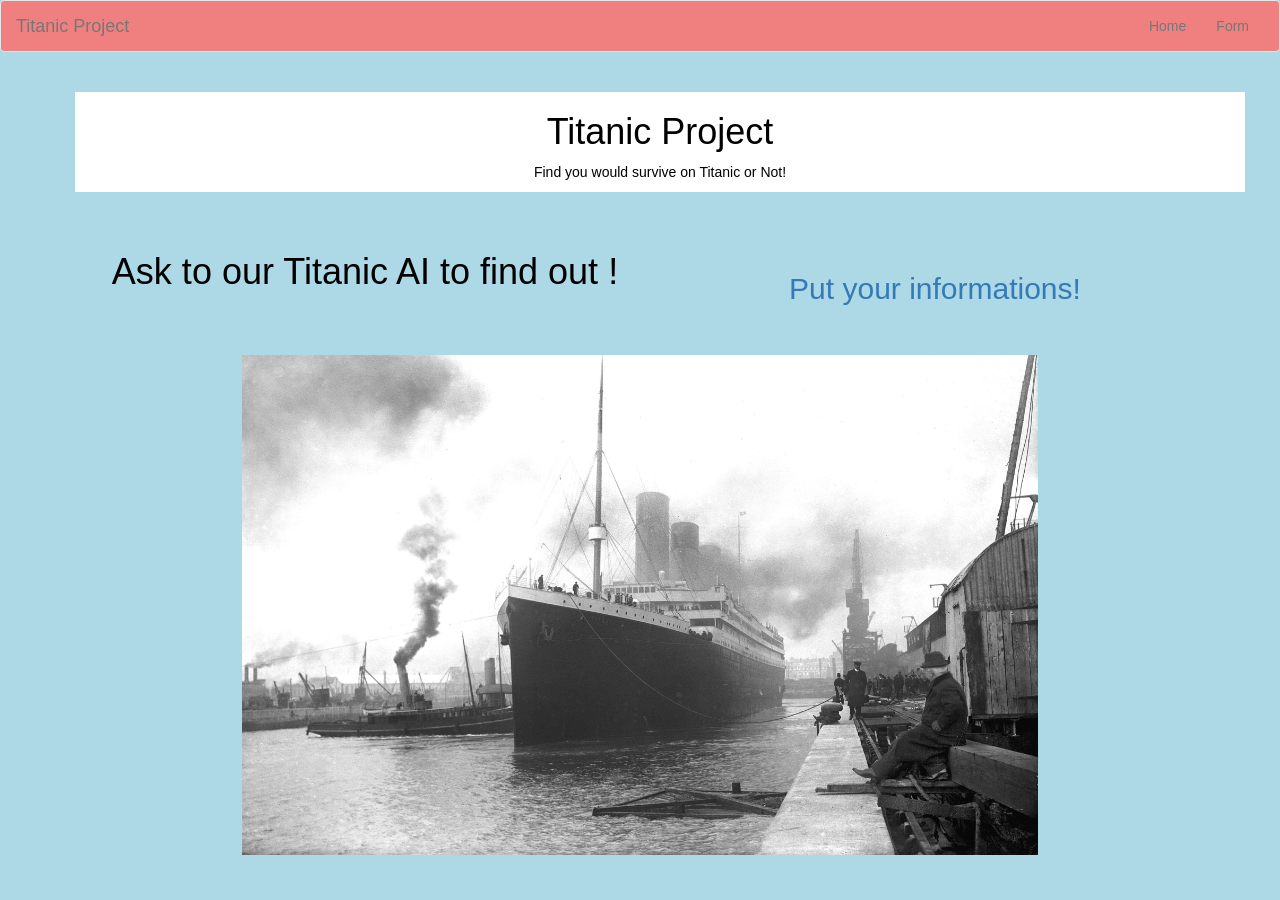
==== templates/index.html @ 428ba344 "navbars added" ====
<!DOCTYPE html>
<html lang="en">

<head>
    <meta charset="UTF-8">
    <link rel="stylesheet" href="../static/styles/reset.css">
    <link rel="stylesheet" href="https://maxcdn.bootstrapcdn.com/bootstrap/3.3.7/css/bootstrap.min.css" integrity="sha384-BVYiiSIFeK1dGmJRAkycuHAHRg32OmUcww7on3RYdg4Va+PmSTsz/K68vbdEjh4u" crossorigin="anonymous">
    <link rel="stylesheet" href="../static/styles/style.css">
    <meta name="viewport" content="width=device-width, initial-scale=1.0">
    <meta http-equiv="X-UA-Compatible" content="ie=edge">
    <title>Titanic Project</title>
    
</head>

<body style="background: lightblue; color: Black">

        <nav class="navbar navbar-default" id="navbar">
                <div class="container-fluid">
                  <!-- Brand and toggle get grouped for better mobile display -->
                  <div class="navbar-header">
                    <button type="button" class="navbar-toggle collapsed" data-toggle="collapse" data-target="#bs-example-navbar-collapse-1" aria-expanded="false">
                      
                      <span class="icon-bar"></span>
                      <span class="icon-bar"></span>
                      <span class="icon-bar"></span>
                    </button>
                    <a class="navbar-brand" href="/">Titanic Project</a>
              
                  </div>
              
                  <!-- Collect the nav links, forms, and other content for toggling -->
                  <div class="collapse navbar-collapse" id="bs-example-navbar-collapse-1">
                    <ul class="nav navbar-nav navbar-right">
                      <li><a href="/">Home</a></li>
                      <li><a href="/send">Form</a></li>

                    </ul>
                  </div><!-- /.navbar-collapse -->
                </div><!-- /.container-fluid -->
              </nav>


    <div class="container">

    <div class="row" id="firstRow">
        <div class="col-xs-12 col-sm-12 col-md-12 col-lg-12" style="background: white; text-align: center; margin:20px"  >
            <h1>Titanic Project</h1>
            <p>Find you would survive on Titanic or Not!</p>
        </div>
    </div>
       
    <div class="row" id="secondRow" style="text-align: center; margin:20px">
        <div class="col-xs-12 col-sm-12 col-md-6 col-lg-6" >
                <h1>Ask to our Titanic AI to find out !</h1>
                
        </div>
        <div class="col-xs-12 col-sm-12 col-md-6 col-lg-6">
                <div class="col-md-12" style="text-align: center; margin:20px">
                        <h2><a href="/send">Put your informations!</a></h2>
                </div>
        </div>
    </div>

    

        <div class="row" id="thirdRow" style="text-align: center">
                <div class="col-xs-12 col-sm-12 col-md-12 col-lg-12 " style="text-align: center">
                <img src="../static/images/Titanic_1.jpg" alt="Titanic" style="height: 500px">
                </div>
        </div>

        
    </div>

    <script src="https://cdn.plot.ly/plotly-latest.min.js"></script>
    <script src="{{ url_for('static', filename='js/app.js') }}"></script>
</body>

</html>
---- static/styles/style.css ----
.navbar{
    background: lightcoral;
}
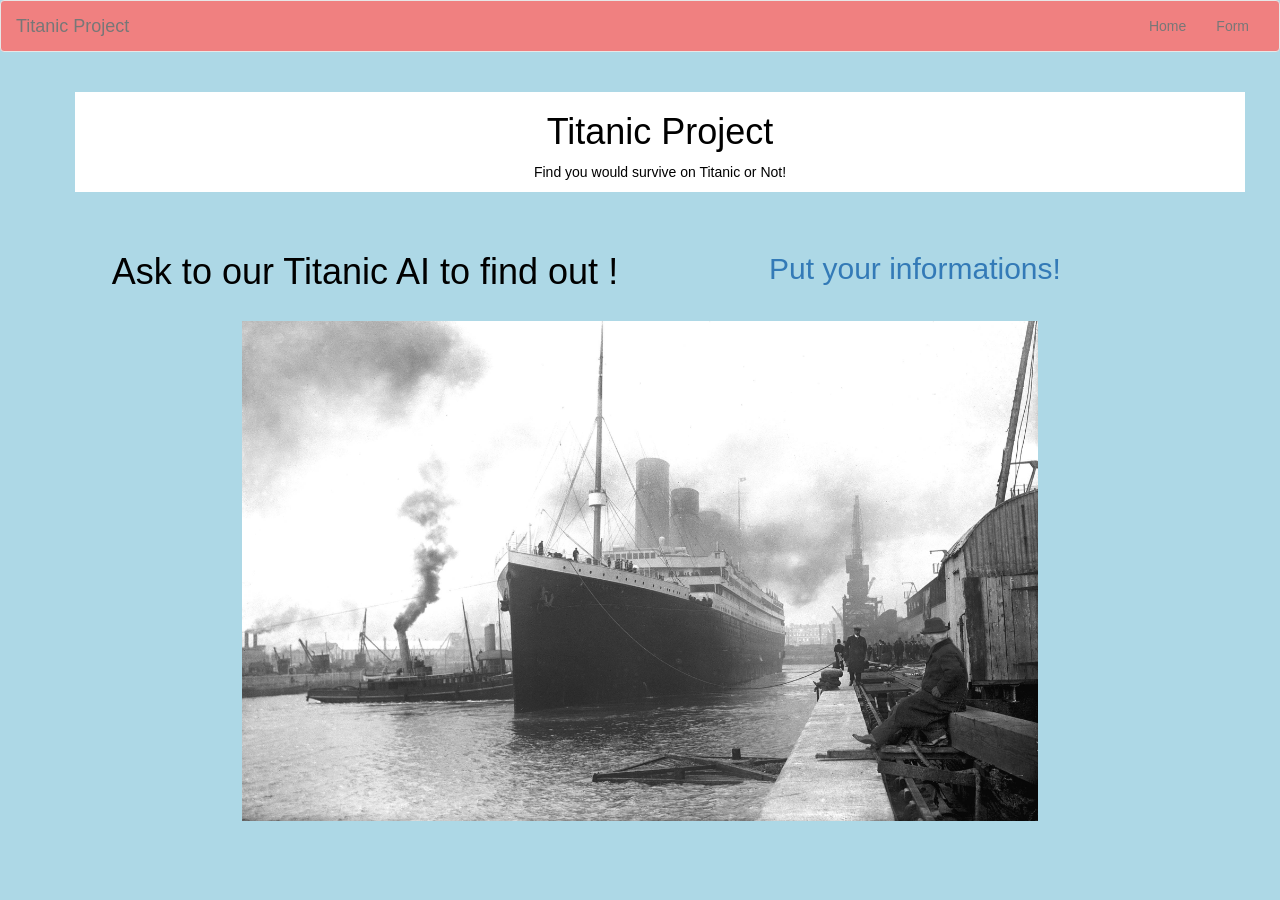
==== commit 94768e9b: "bootstrap added" ====
--- a/templates/index.html
+++ b/templates/index.html
@@ -55,9 +55,8 @@
                 
         </div>
         <div class="col-xs-12 col-sm-12 col-md-6 col-lg-6">
-                <div class="col-md-12" style="text-align: center; margin:20px">
-                        <h2><a href="/send">Put your informations!</a></h2>
-                </div>
+                <h2><a href="/send">Put your informations!</a></h2>
+                
         </div>
     </div>
 
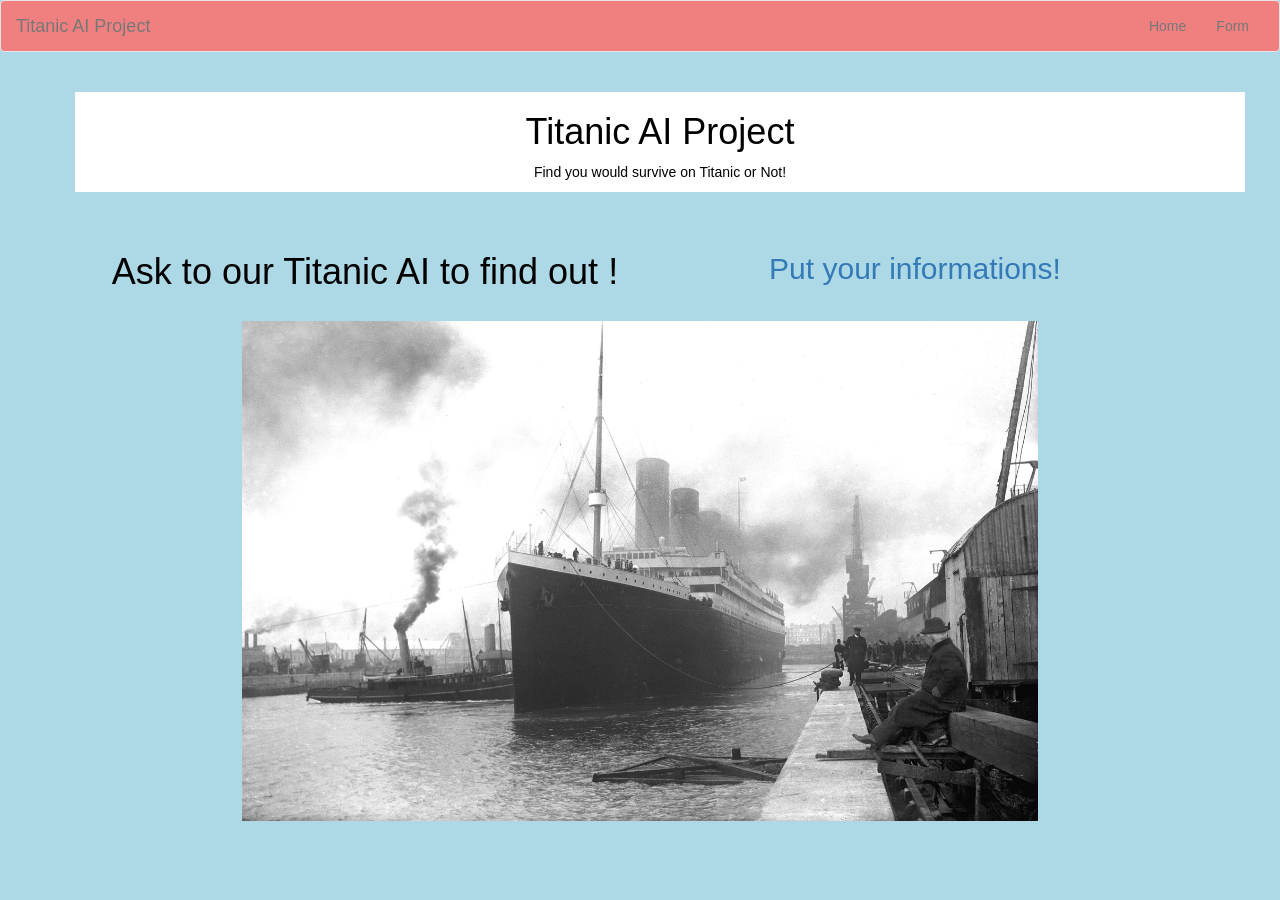
==== commit a7a1592d: "send form arranged" ====
--- a/templates/index.html
+++ b/templates/index.html
@@ -24,7 +24,7 @@
                       <span class="icon-bar"></span>
                       <span class="icon-bar"></span>
                     </button>
-                    <a class="navbar-brand" href="/">Titanic Project</a>
+                    <a class="navbar-brand" href="/">Titanic AI Project</a>
               
                   </div>
               
@@ -44,7 +44,7 @@
 
     <div class="row" id="firstRow">
         <div class="col-xs-12 col-sm-12 col-md-12 col-lg-12" style="background: white; text-align: center; margin:20px"  >
-            <h1>Titanic Project</h1>
+            <h1>Titanic AI Project</h1>
             <p>Find you would survive on Titanic or Not!</p>
         </div>
     </div>
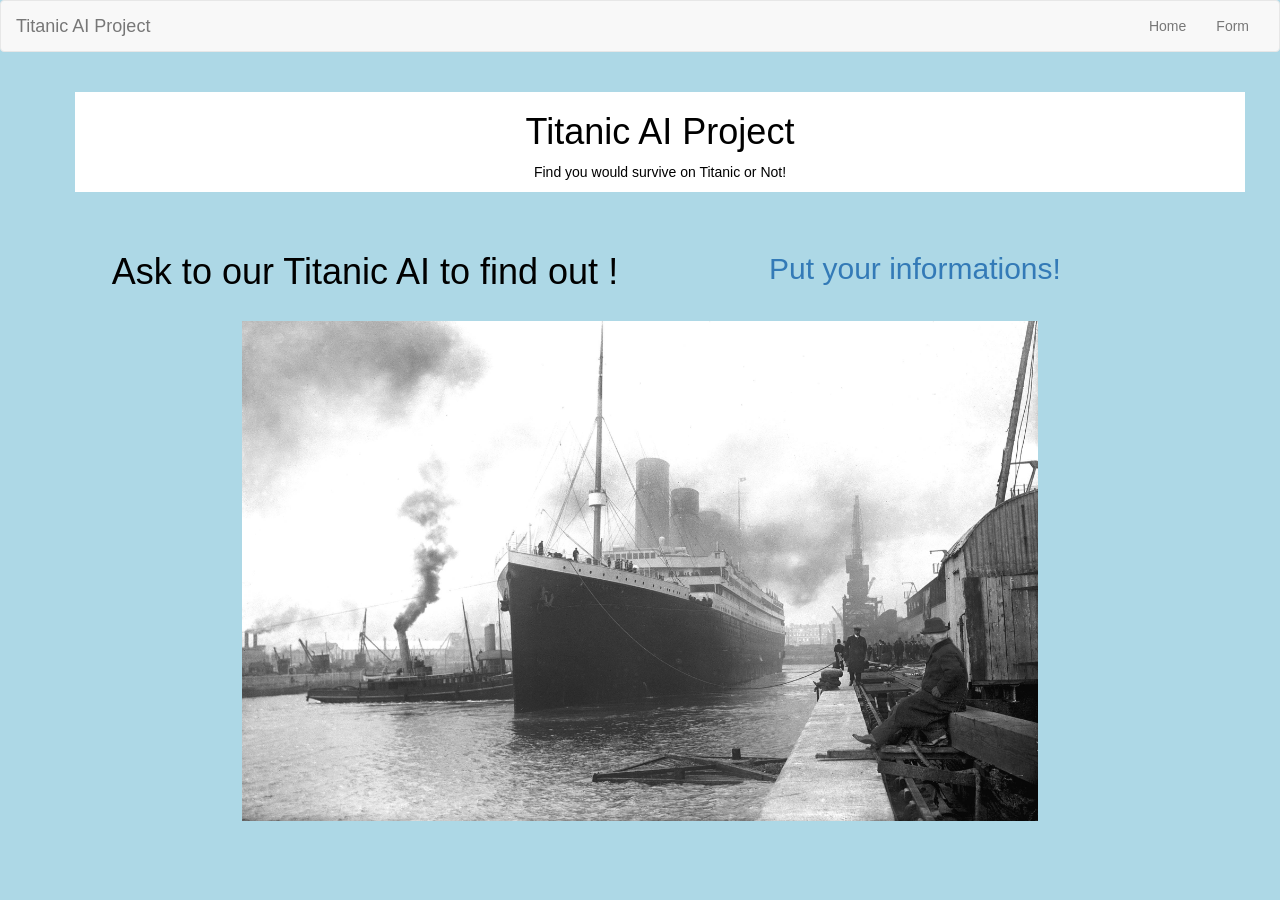
==== commit bde5e91a: "title changes" ====
--- a/templates/index.html
+++ b/templates/index.html
@@ -14,7 +14,7 @@
 
 <body style="background: lightblue; color: Black">
 
-        <nav class="navbar navbar-default" id="navbar">
+        <nav class="navbar navbar-default" >
                 <div class="container-fluid">
                   <!-- Brand and toggle get grouped for better mobile display -->
                   <div class="navbar-header">
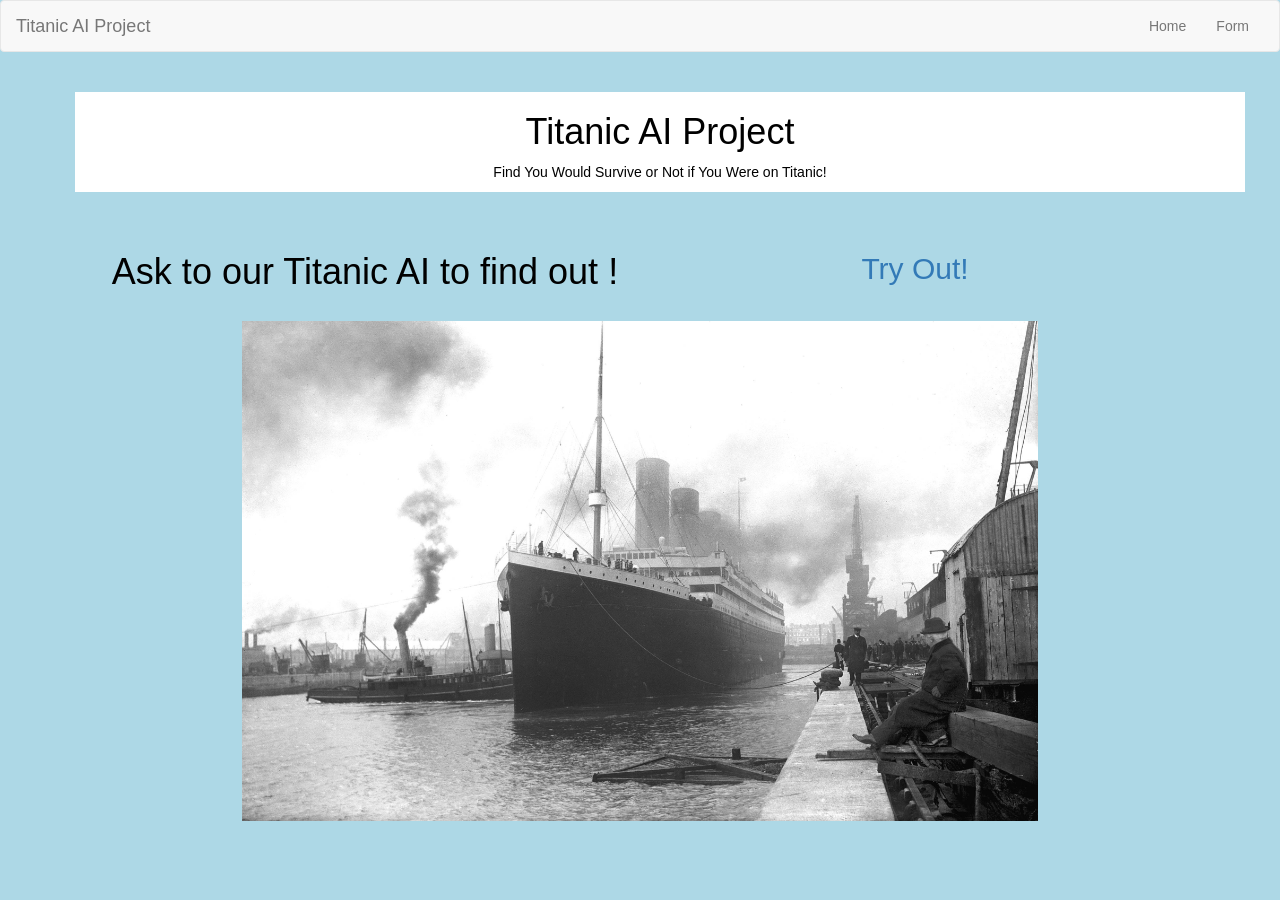
==== commit 76565eb4: "names adjusted" ====
--- a/templates/index.html
+++ b/templates/index.html
@@ -45,7 +45,7 @@
     <div class="row" id="firstRow">
         <div class="col-xs-12 col-sm-12 col-md-12 col-lg-12" style="background: white; text-align: center; margin:20px"  >
             <h1>Titanic AI Project</h1>
-            <p>Find you would survive on Titanic or Not!</p>
+            <p>Find You Would Survive or Not if You Were on Titanic!</p>
         </div>
     </div>
        
@@ -55,7 +55,7 @@
                 
         </div>
         <div class="col-xs-12 col-sm-12 col-md-6 col-lg-6">
-                <h2><a href="/send">Put your informations!</a></h2>
+                <h2><a href="/send">Try Out!</a></h2>
                 
         </div>
     </div>
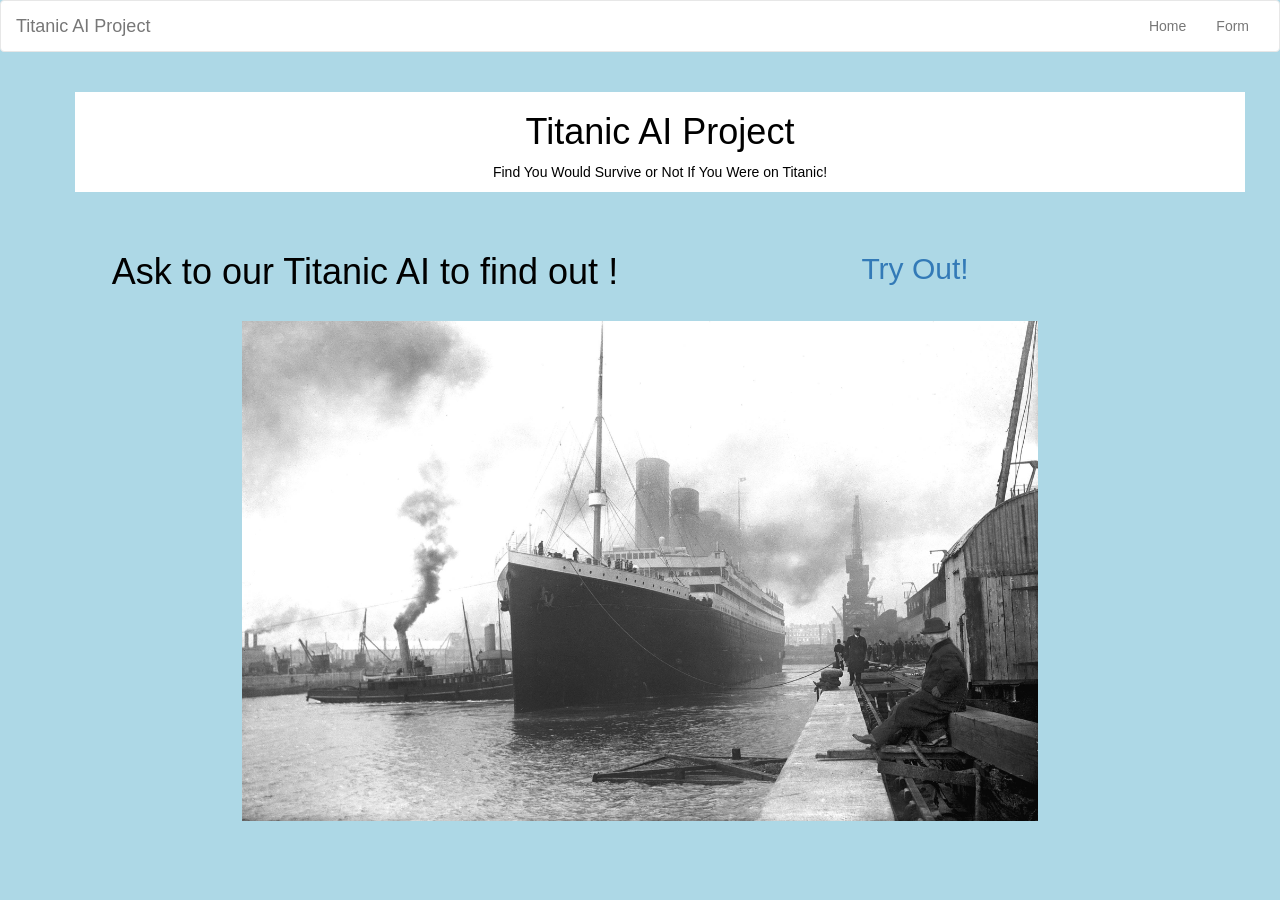
==== commit 3709aa0c: "index and form page text changed and Embarked enterece fixed" ====
--- a/templates/index.html
+++ b/templates/index.html
@@ -14,7 +14,7 @@
 
 <body style="background: lightblue; color: Black">
 
-        <nav class="navbar navbar-default" >
+        <nav class="navbar navbar-default" id="navbar">
                 <div class="container-fluid">
                   <!-- Brand and toggle get grouped for better mobile display -->
                   <div class="navbar-header">
@@ -45,7 +45,7 @@
     <div class="row" id="firstRow">
         <div class="col-xs-12 col-sm-12 col-md-12 col-lg-12" style="background: white; text-align: center; margin:20px"  >
             <h1>Titanic AI Project</h1>
-            <p>Find You Would Survive or Not if You Were on Titanic!</p>
+            <p>Find You Would Survive or Not If You Were on Titanic!</p>
         </div>
     </div>
        
--- a/static/styles/style.css
+++ b/static/styles/style.css
@@ -0,0 +1,3 @@
+.navbar{
+    background: white;
+}
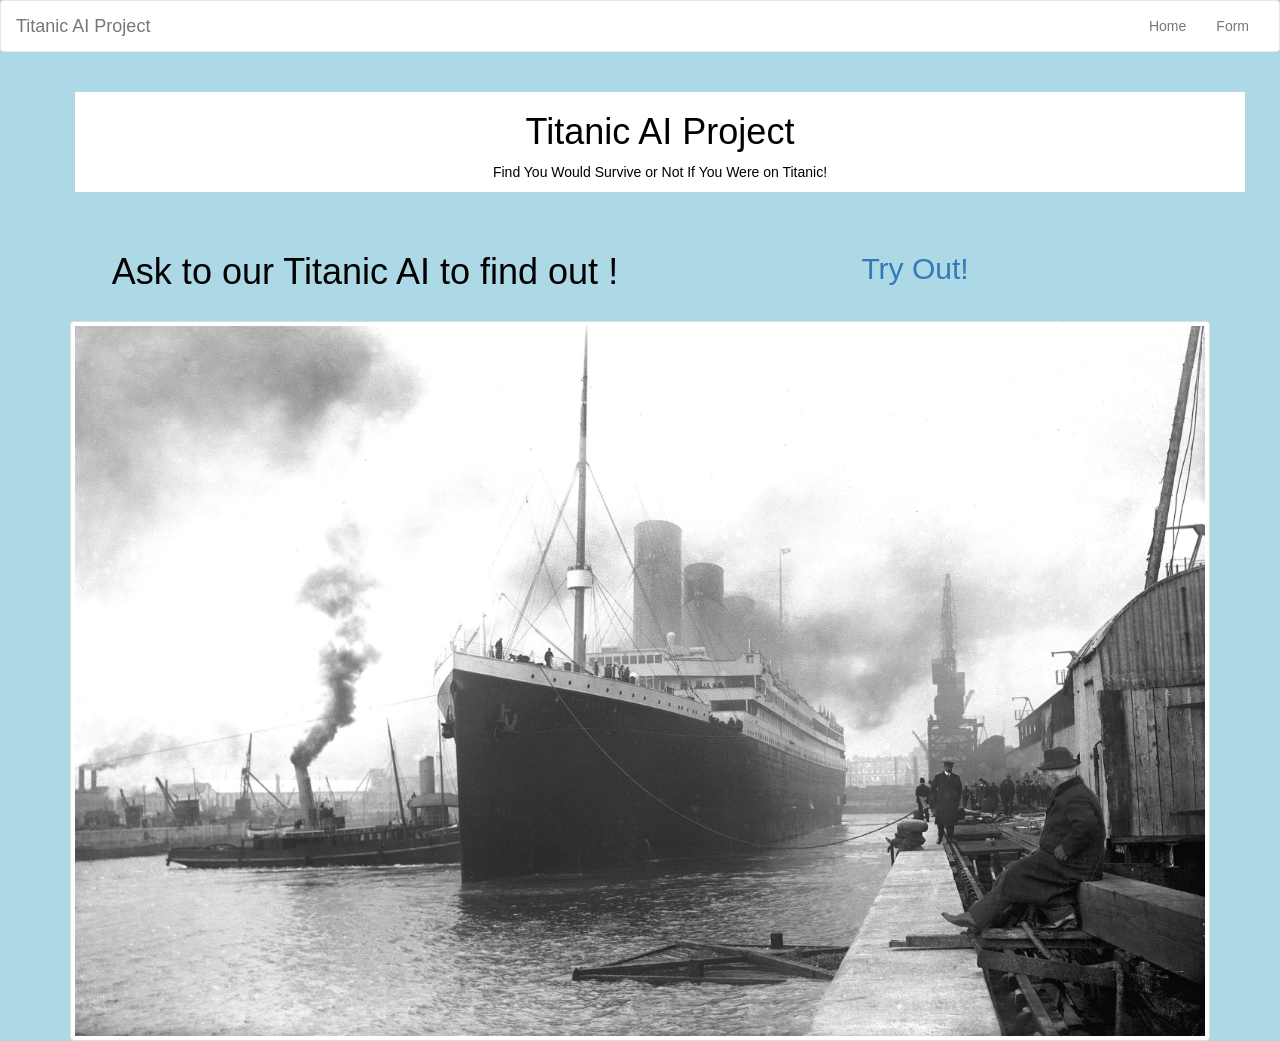
==== commit bc77a551: "images are made responsive" ====
--- a/templates/index.html
+++ b/templates/index.html
@@ -64,7 +64,8 @@
 
         <div class="row" id="thirdRow" style="text-align: center">
                 <div class="col-xs-12 col-sm-12 col-md-12 col-lg-12 " style="text-align: center">
-                <img src="../static/images/Titanic_1.jpg" alt="Titanic" style="height: 500px">
+                <!-- <img src="../static/images/Titanic_1.jpg" alt="Titanic" style="height: 500px"> -->
+                <img src="../static/images/Titanic_1.jpg" alt="Titanic" class="img-fluid img-thumbnail">
                 </div>
         </div>
 
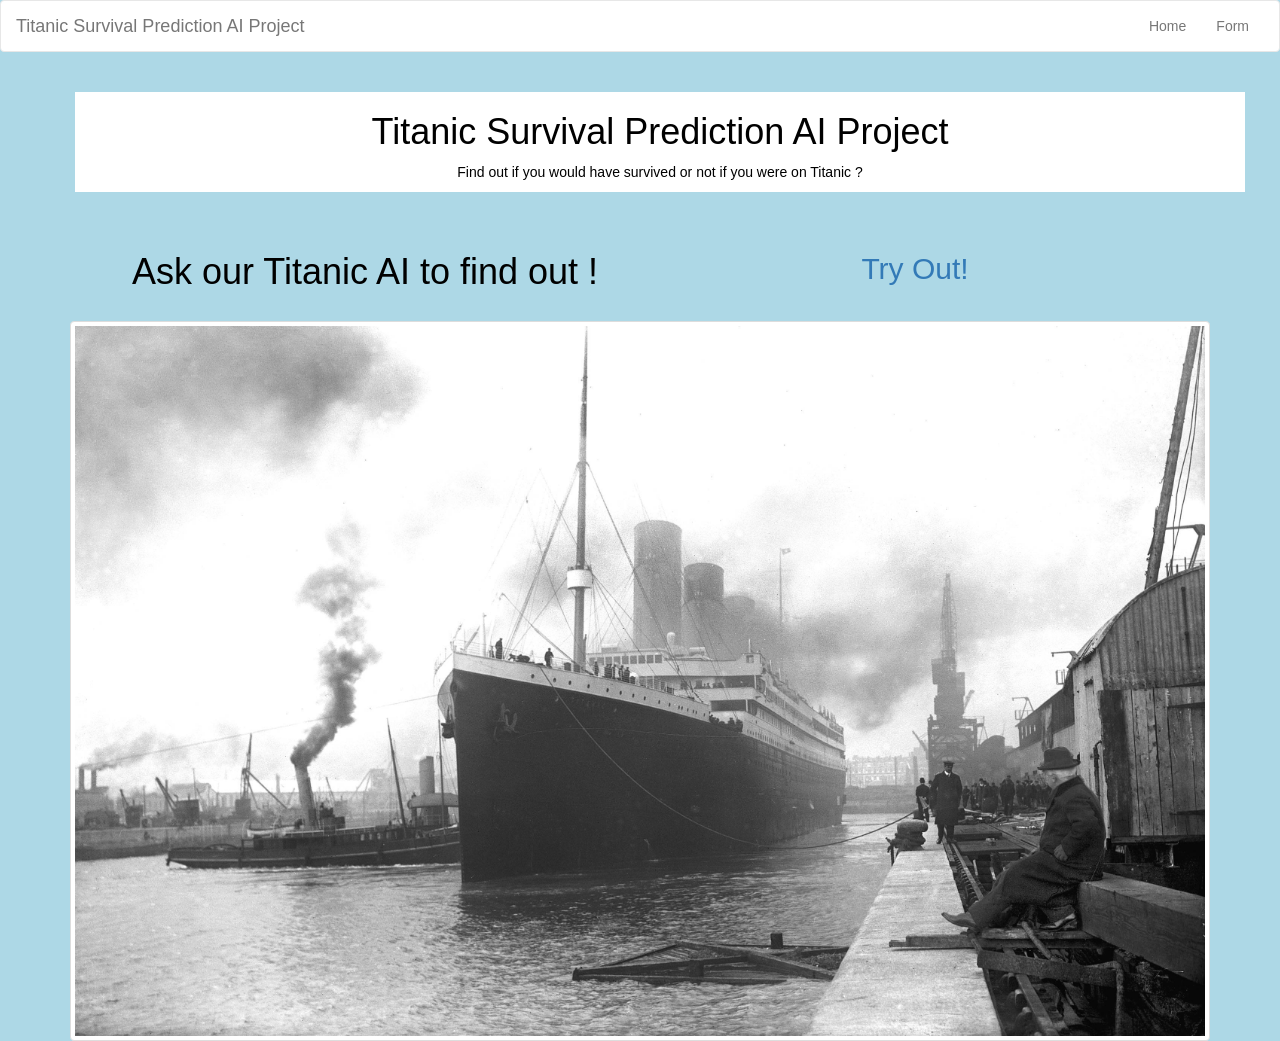
==== commit 6bc28ae0: "some changes to the html files" ====
--- a/templates/index.html
+++ b/templates/index.html
@@ -24,7 +24,7 @@
                       <span class="icon-bar"></span>
                       <span class="icon-bar"></span>
                     </button>
-                    <a class="navbar-brand" href="/">Titanic AI Project</a>
+                    <a class="navbar-brand" href="/">Titanic Survival Prediction AI Project</a>
               
                   </div>
               
@@ -44,14 +44,14 @@
 
     <div class="row" id="firstRow">
         <div class="col-xs-12 col-sm-12 col-md-12 col-lg-12" style="background: white; text-align: center; margin:20px"  >
-            <h1>Titanic AI Project</h1>
-            <p>Find You Would Survive or Not If You Were on Titanic!</p>
+            <h1>Titanic Survival Prediction AI Project</h1>
+            <p>Find out if you would have survived or not if you were on Titanic ?</p>
         </div>
     </div>
        
     <div class="row" id="secondRow" style="text-align: center; margin:20px">
         <div class="col-xs-12 col-sm-12 col-md-6 col-lg-6" >
-                <h1>Ask to our Titanic AI to find out !</h1>
+                <h1>Ask our Titanic AI to find out !</h1>
                 
         </div>
         <div class="col-xs-12 col-sm-12 col-md-6 col-lg-6">
